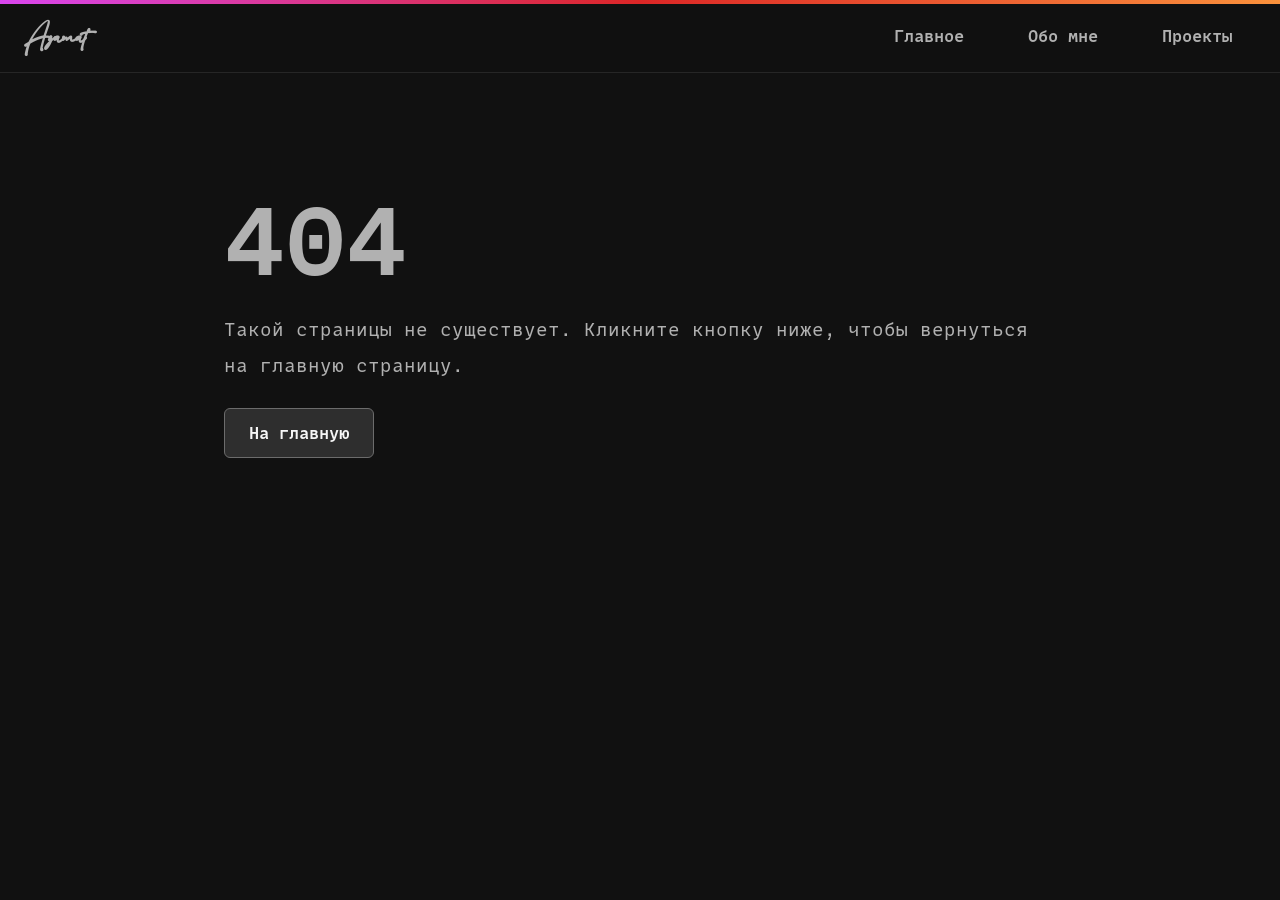
==== index.html @ 60226ac6 "ready" ====
<!DOCTYPE html>
<html lang="en">

<head>
  <meta charset="UTF-8" />
  <meta name="viewport" content="width=device-width, initial-scale=1.0" />
  <title>Азамат - Frontend разработчик</title>
  <base target="_blank">
  <script type="module" crossorigin src="/assets/index.9515c938.js"></script>
  <link rel="stylesheet" href="/assets/index.fd0b0d0b.css">
</head>

<body>
  <div id="app"></div>
  
</body>

</html>
---- assets/index.fd0b0d0b.css ----
@import"https://fonts.googleapis.com/css2?family=Source+Code+Pro:wght@200;300;400;500;600;700&display=swap";nav[data-v-23954d99]{position:fixed;bottom:0px;display:flex;width:100%;align-items:center;justify-content:space-between;border-bottom-width:1px;border-color:#36363699;background-color:#111c;padding:.75rem;--tw-backdrop-blur: blur(4px);-webkit-backdrop-filter:var(--tw-backdrop-blur) var(--tw-backdrop-brightness) var(--tw-backdrop-contrast) var(--tw-backdrop-grayscale) var(--tw-backdrop-hue-rotate) var(--tw-backdrop-invert) var(--tw-backdrop-opacity) var(--tw-backdrop-saturate) var(--tw-backdrop-sepia);backdrop-filter:var(--tw-backdrop-blur) var(--tw-backdrop-brightness) var(--tw-backdrop-contrast) var(--tw-backdrop-grayscale) var(--tw-backdrop-hue-rotate) var(--tw-backdrop-invert) var(--tw-backdrop-opacity) var(--tw-backdrop-saturate) var(--tw-backdrop-sepia)}@media (min-width: 640px){nav[data-v-23954d99]{top:0px;bottom:auto;padding-left:1.5rem;padding-right:1.5rem}}@media (min-width: 1024px){nav[data-v-23954d99]{padding-top:1rem;padding-bottom:1rem}}nav ul li a[data-v-23954d99]{border-radius:.375rem;padding:.25rem .75rem .5rem;font-family:MonoLisaBold,Monaco,Source Code Pro;transition-property:all;transition-timing-function:cubic-bezier(.4,0,.2,1);transition-duration:.15s}nav ul li a[data-v-23954d99]:hover{--tw-bg-opacity: 1;background-color:rgb(36 36 36 / var(--tw-bg-opacity))}@media (min-width: 640px){nav ul li a[data-v-23954d99]{padding:.5rem 1.5rem}}@media (min-width: 1024px){nav ul li a[data-v-23954d99]{font-size:1rem;line-height:1.5rem}}nav ul li a.router-link-active[data-v-23954d99]{border-radius:.375rem;--tw-bg-opacity: 1;background-color:rgb(46 46 46 / var(--tw-bg-opacity));padding-bottom:.5rem;--tw-text-opacity: 1;color:rgb(246 246 246 / var(--tw-text-opacity))}*,:before,:after{box-sizing:border-box;border-width:0;border-style:solid;border-color:currentColor}:before,:after{--tw-content: ""}html{line-height:1.5;-webkit-text-size-adjust:100%;-moz-tab-size:4;-o-tab-size:4;tab-size:4;font-family:ui-sans-serif,system-ui,-apple-system,BlinkMacSystemFont,Segoe UI,Roboto,Helvetica Neue,Arial,Noto Sans,sans-serif,"Apple Color Emoji","Segoe UI Emoji",Segoe UI Symbol,"Noto Color Emoji"}body{margin:0;line-height:inherit}hr{height:0;color:inherit;border-top-width:1px}abbr:where([title]){-webkit-text-decoration:underline dotted;text-decoration:underline dotted}h1,h2,h3,h4,h5,h6{font-size:inherit;font-weight:inherit}a{color:inherit;text-decoration:inherit}b,strong{font-weight:bolder}code,kbd,samp,pre{font-family:ui-monospace,SFMono-Regular,Menlo,Monaco,Consolas,Liberation Mono,Courier New,monospace;font-size:1em}small{font-size:80%}sub,sup{font-size:75%;line-height:0;position:relative;vertical-align:baseline}sub{bottom:-.25em}sup{top:-.5em}table{text-indent:0;border-color:inherit;border-collapse:collapse}button,input,optgroup,select,textarea{font-family:inherit;font-size:100%;font-weight:inherit;line-height:inherit;color:inherit;margin:0;padding:0}button,select{text-transform:none}button,[type=button],[type=reset],[type=submit]{-webkit-appearance:button;background-color:transparent;background-image:none}:-moz-focusring{outline:auto}:-moz-ui-invalid{box-shadow:none}progress{vertical-align:baseline}::-webkit-inner-spin-button,::-webkit-outer-spin-button{height:auto}[type=search]{-webkit-appearance:textfield;outline-offset:-2px}::-webkit-search-decoration{-webkit-appearance:none}::-webkit-file-upload-button{-webkit-appearance:button;font:inherit}summary{display:list-item}blockquote,dl,dd,h1,h2,h3,h4,h5,h6,hr,figure,p,pre{margin:0}fieldset{margin:0;padding:0}legend{padding:0}ol,ul,menu{list-style:none;margin:0;padding:0}textarea{resize:vertical}input::-moz-placeholder,textarea::-moz-placeholder{opacity:1;color:#9ca3af}input::placeholder,textarea::placeholder{opacity:1;color:#9ca3af}button,[role=button]{cursor:pointer}:disabled{cursor:default}img,svg,video,canvas,audio,iframe,embed,object{display:block;vertical-align:middle}img,video{max-width:100%;height:auto}*,:before,:after{--tw-border-spacing-x: 0;--tw-border-spacing-y: 0;--tw-translate-x: 0;--tw-translate-y: 0;--tw-rotate: 0;--tw-skew-x: 0;--tw-skew-y: 0;--tw-scale-x: 1;--tw-scale-y: 1;--tw-pan-x: ;--tw-pan-y: ;--tw-pinch-zoom: ;--tw-scroll-snap-strictness: proximity;--tw-ordinal: ;--tw-slashed-zero: ;--tw-numeric-figure: ;--tw-numeric-spacing: ;--tw-numeric-fraction: ;--tw-ring-inset: ;--tw-ring-offset-width: 0px;--tw-ring-offset-color: #fff;--tw-ring-color: rgb(59 130 246 / .5);--tw-ring-offset-shadow: 0 0 #0000;--tw-ring-shadow: 0 0 #0000;--tw-shadow: 0 0 #0000;--tw-shadow-colored: 0 0 #0000;--tw-blur: ;--tw-brightness: ;--tw-contrast: ;--tw-grayscale: ;--tw-hue-rotate: ;--tw-invert: ;--tw-saturate: ;--tw-sepia: ;--tw-drop-shadow: ;--tw-backdrop-blur: ;--tw-backdrop-brightness: ;--tw-backdrop-contrast: ;--tw-backdrop-grayscale: ;--tw-backdrop-hue-rotate: ;--tw-backdrop-invert: ;--tw-backdrop-opacity: ;--tw-backdrop-saturate: ;--tw-backdrop-sepia: }::-webkit-backdrop{--tw-border-spacing-x: 0;--tw-border-spacing-y: 0;--tw-translate-x: 0;--tw-translate-y: 0;--tw-rotate: 0;--tw-skew-x: 0;--tw-skew-y: 0;--tw-scale-x: 1;--tw-scale-y: 1;--tw-pan-x: ;--tw-pan-y: ;--tw-pinch-zoom: ;--tw-scroll-snap-strictness: proximity;--tw-ordinal: ;--tw-slashed-zero: ;--tw-numeric-figure: ;--tw-numeric-spacing: ;--tw-numeric-fraction: ;--tw-ring-inset: ;--tw-ring-offset-width: 0px;--tw-ring-offset-color: #fff;--tw-ring-color: rgb(59 130 246 / .5);--tw-ring-offset-shadow: 0 0 #0000;--tw-ring-shadow: 0 0 #0000;--tw-shadow: 0 0 #0000;--tw-shadow-colored: 0 0 #0000;--tw-blur: ;--tw-brightness: ;--tw-contrast: ;--tw-grayscale: ;--tw-hue-rotate: ;--tw-invert: ;--tw-saturate: ;--tw-sepia: ;--tw-drop-shadow: ;--tw-backdrop-blur: ;--tw-backdrop-brightness: ;--tw-backdrop-contrast: ;--tw-backdrop-grayscale: ;--tw-backdrop-hue-rotate: ;--tw-backdrop-invert: ;--tw-backdrop-opacity: ;--tw-backdrop-saturate: ;--tw-backdrop-sepia: }::backdrop{--tw-border-spacing-x: 0;--tw-border-spacing-y: 0;--tw-translate-x: 0;--tw-translate-y: 0;--tw-rotate: 0;--tw-skew-x: 0;--tw-skew-y: 0;--tw-scale-x: 1;--tw-scale-y: 1;--tw-pan-x: ;--tw-pan-y: ;--tw-pinch-zoom: ;--tw-scroll-snap-strictness: proximity;--tw-ordinal: ;--tw-slashed-zero: ;--tw-numeric-figure: ;--tw-numeric-spacing: ;--tw-numeric-fraction: ;--tw-ring-inset: ;--tw-ring-offset-width: 0px;--tw-ring-offset-color: #fff;--tw-ring-color: rgb(59 130 246 / .5);--tw-ring-offset-shadow: 0 0 #0000;--tw-ring-shadow: 0 0 #0000;--tw-shadow: 0 0 #0000;--tw-shadow-colored: 0 0 #0000;--tw-blur: ;--tw-brightness: ;--tw-contrast: ;--tw-grayscale: ;--tw-hue-rotate: ;--tw-invert: ;--tw-saturate: ;--tw-sepia: ;--tw-drop-shadow: ;--tw-backdrop-blur: ;--tw-backdrop-brightness: ;--tw-backdrop-contrast: ;--tw-backdrop-grayscale: ;--tw-backdrop-hue-rotate: ;--tw-backdrop-invert: ;--tw-backdrop-opacity: ;--tw-backdrop-saturate: ;--tw-backdrop-sepia: }.fixed{position:fixed}.absolute{position:absolute}.top-0{top:0px}.left-0{left:0px}.bottom-0{bottom:0px}.mx-auto{margin-left:auto;margin-right:auto}.my-20{margin-top:5rem;margin-bottom:5rem}.mt-16{margin-top:4rem}.mb-20{margin-bottom:5rem}.mb-10{margin-bottom:2.5rem}.mb-5{margin-bottom:1.25rem}.mr-10{margin-right:2.5rem}.mb-2{margin-bottom:.5rem}.mr-3{margin-right:.75rem}.inline{display:inline}.flex{display:flex}.grid{display:grid}.h-\[6px\]{height:6px}.h-\[1px\]{height:1px}.h-\[50px\]{height:50px}.h-5{height:1.25rem}.w-12{width:3rem}.w-fit{width:-webkit-fit-content;width:-moz-fit-content;width:fit-content}.w-full{width:100%}.w-\[50px\]{width:50px}.w-5{width:1.25rem}.w-5\/6{width:83.333333%}.max-w-screen-lg{max-width:1024px}.flex-\[1_1_auto\]{flex:1 1 auto}.rotate-180{--tw-rotate: 180deg;transform:translate(var(--tw-translate-x),var(--tw-translate-y)) rotate(var(--tw-rotate)) skew(var(--tw-skew-x)) skewY(var(--tw-skew-y)) scaleX(var(--tw-scale-x)) scaleY(var(--tw-scale-y))}.transform{transform:translate(var(--tw-translate-x),var(--tw-translate-y)) rotate(var(--tw-rotate)) skew(var(--tw-skew-x)) skewY(var(--tw-skew-y)) scaleX(var(--tw-scale-x)) scaleY(var(--tw-scale-y))}.cursor-pointer{cursor:pointer}.select-none{-webkit-user-select:none;-moz-user-select:none;user-select:none}.grid-cols-1{grid-template-columns:repeat(1,minmax(0,1fr))}.flex-col{flex-direction:column}.flex-wrap{flex-wrap:wrap}.flex-nowrap{flex-wrap:nowrap}.items-start{align-items:flex-start}.items-center{align-items:center}.items-baseline{align-items:baseline}.justify-center{justify-content:center}.justify-between{justify-content:space-between}.gap-8{gap:2rem}.gap-1{gap:.25rem}.gap-16{gap:4rem}.gap-6{gap:1.5rem}.gap-5{gap:1.25rem}.gap-2{gap:.5rem}.gap-12{gap:3rem}.gap-4{gap:1rem}.rounded-md{border-radius:.375rem}.rounded-lg{border-radius:.5rem}.border-0{border-width:0px}.border-\[1px\]{border-width:1px}.border-b-\[1px\]{border-bottom-width:1px}.border-b-2{border-bottom-width:2px}.border-link_border{--tw-border-opacity: 1;border-color:rgb(108 108 108 / var(--tw-border-opacity))}.border-border_sm{border-color:#36363699}.bg-btn_back{--tw-bg-opacity: 1;background-color:rgb(46 46 46 / var(--tw-bg-opacity))}.bg-navbar_back{background-color:#111c}.bg-item_back{--tw-bg-opacity: 1;background-color:rgb(22 22 22 / var(--tw-bg-opacity))}.bg-squgily{background-image:url(/assets/divider.6319def5.svg)}.bg-topbar{background-image:linear-gradient(to right,rgb(217,70,239),rgb(220,38,38),rgb(251,146,60))}.bg-repeat{background-repeat:repeat}.object-contain{-o-object-fit:contain;object-fit:contain}.p-2{padding:.5rem}.px-8{padding-left:2rem;padding-right:2rem}.py-4{padding-top:1rem;padding-bottom:1rem}.px-2{padding-left:.5rem;padding-right:.5rem}.py-2{padding-top:.5rem;padding-bottom:.5rem}.px-3{padding-left:.75rem;padding-right:.75rem}.py-1{padding-top:.25rem;padding-bottom:.25rem}.py-3{padding-top:.75rem;padding-bottom:.75rem}.px-4{padding-left:1rem;padding-right:1rem}.py-5{padding-top:1.25rem;padding-bottom:1.25rem}.pb-24{padding-bottom:6rem}.pb-2{padding-bottom:.5rem}.pt-8{padding-top:2rem}.pt-2{padding-top:.5rem}.text-center{text-align:center}.font-theme_bold{font-family:MonoLisaBold,Monaco,Source Code Pro}.font-logo{font-family:Southam Demo}.text-3xl{font-size:1.875rem;line-height:2.25rem}.text-sm{font-size:.875rem;line-height:1.25rem}.text-8xl{font-size:6rem;line-height:1}.text-lg{font-size:1.125rem;line-height:1.75rem}.text-2xl{font-size:1.5rem;line-height:2rem}.text-base{font-size:1rem;line-height:1.5rem}.text-xl{font-size:1.25rem;line-height:1.75rem}.font-normal{font-weight:400}.leading-relaxed{line-height:1.625}.leading-loose{line-height:2}.text-head_text{--tw-text-opacity: 1;color:rgb(234 234 234 / var(--tw-text-opacity))}.text-btn_text{--tw-text-opacity: 1;color:rgb(246 246 246 / var(--tw-text-opacity))}.text-link_text_hover{--tw-text-opacity: 1;color:rgb(99 102 241 / var(--tw-text-opacity))}.text-link{--tw-text-opacity: 1;color:rgb(217 217 217 / var(--tw-text-opacity))}.text-p_text{--tw-text-opacity: 1;color:rgb(177 177 177 / var(--tw-text-opacity))}.opacity-25{opacity:.25}.opacity-100{opacity:1}.outline-none{outline:2px solid transparent;outline-offset:2px}.filter{filter:var(--tw-blur) var(--tw-brightness) var(--tw-contrast) var(--tw-grayscale) var(--tw-hue-rotate) var(--tw-invert) var(--tw-saturate) var(--tw-sepia) var(--tw-drop-shadow)}.backdrop-blur-sm{--tw-backdrop-blur: blur(4px);-webkit-backdrop-filter:var(--tw-backdrop-blur) var(--tw-backdrop-brightness) var(--tw-backdrop-contrast) var(--tw-backdrop-grayscale) var(--tw-backdrop-hue-rotate) var(--tw-backdrop-invert) var(--tw-backdrop-opacity) var(--tw-backdrop-saturate) var(--tw-backdrop-sepia);backdrop-filter:var(--tw-backdrop-blur) var(--tw-backdrop-brightness) var(--tw-backdrop-contrast) var(--tw-backdrop-grayscale) var(--tw-backdrop-hue-rotate) var(--tw-backdrop-invert) var(--tw-backdrop-opacity) var(--tw-backdrop-saturate) var(--tw-backdrop-sepia)}.transition{transition-property:color,background-color,border-color,fill,stroke,opacity,box-shadow,transform,filter,-webkit-text-decoration-color,-webkit-backdrop-filter;transition-property:color,background-color,border-color,text-decoration-color,fill,stroke,opacity,box-shadow,transform,filter,backdrop-filter;transition-property:color,background-color,border-color,text-decoration-color,fill,stroke,opacity,box-shadow,transform,filter,backdrop-filter,-webkit-text-decoration-color,-webkit-backdrop-filter;transition-timing-function:cubic-bezier(.4,0,.2,1);transition-duration:.15s}.transition-all{transition-property:all;transition-timing-function:cubic-bezier(.4,0,.2,1);transition-duration:.15s}.transition-colors{transition-property:color,background-color,border-color,fill,stroke,-webkit-text-decoration-color;transition-property:color,background-color,border-color,text-decoration-color,fill,stroke;transition-property:color,background-color,border-color,text-decoration-color,fill,stroke,-webkit-text-decoration-color;transition-timing-function:cubic-bezier(.4,0,.2,1);transition-duration:.15s}@font-face{font-family:MonoLisa;src:url(/assets/MonoLisa-Regular.69dc4c4a.woff2)}@font-face{font-family:MonoLisaBold;src:url(/assets/MonoLisa-Bold.dfcebe00.woff2)}@font-face{font-family:Southam Demo;src:url(/assets/Southam\ Demo.b3a49b4e.otf)}@font-face{font-family:Monaco;src:url(/assets/Monaco.b974a568.woff)}.fade-enter-active,.fade-leave-active{transition:opacity .2s ease}.fade-enter-active{transition-delay:.2s}.fade-enter-from,.fade-leave-to{opacity:0}body{--tw-bg-opacity: 1;background-color:rgb(17 17 17 / var(--tw-bg-opacity));font-family:MonoLisa,Monaco,Source Code Pro;--tw-text-opacity: 1;color:rgb(177 177 177 / var(--tw-text-opacity))}body *::-moz-selection{--tw-bg-opacity: 1;background-color:rgb(40 41 96 / var(--tw-bg-opacity))}body *::selection{--tw-bg-opacity: 1;background-color:rgb(40 41 96 / var(--tw-bg-opacity))}body::-moz-selection{--tw-bg-opacity: 1;background-color:rgb(40 41 96 / var(--tw-bg-opacity))}body::selection{--tw-bg-opacity: 1;background-color:rgb(40 41 96 / var(--tw-bg-opacity))}.last\:mr-0:last-child{margin-right:0}.last\:mb-0:last-child{margin-bottom:0}.hover\:scale-110:hover{--tw-scale-x: 1.1;--tw-scale-y: 1.1;transform:translate(var(--tw-translate-x),var(--tw-translate-y)) rotate(var(--tw-rotate)) skew(var(--tw-skew-x)) skewY(var(--tw-skew-y)) scaleX(var(--tw-scale-x)) scaleY(var(--tw-scale-y))}.hover\:border-link_border_hover:hover{border-color:#6366f166}.hover\:bg-border_sm:hover{background-color:#36363699}.hover\:bg-action_back:hover{--tw-bg-opacity: 1;background-color:rgb(36 36 36 / var(--tw-bg-opacity))}.hover\:bg-item_hover_back:hover{--tw-bg-opacity: 1;background-color:rgb(29 29 29 / var(--tw-bg-opacity))}.hover\:text-link_text_hover:hover{--tw-text-opacity: 1;color:rgb(99 102 241 / var(--tw-text-opacity))}.hover\:opacity-100:hover{opacity:1}@media (min-width: 640px){.sm\:top-0{top:0px}.sm\:bottom-auto{bottom:auto}.sm\:mt-28{margin-top:7rem}.sm\:w-5\/6{width:83.333333%}.sm\:flex-row{flex-direction:row}.sm\:items-center{align-items:center}.sm\:gap-6{gap:1.5rem}.sm\:gap-4{gap:1rem}.sm\:px-16{padding-left:4rem;padding-right:4rem}.sm\:px-6{padding-left:1.5rem;padding-right:1.5rem}.sm\:py-2{padding-top:.5rem;padding-bottom:.5rem}.sm\:text-right{text-align:right}.sm\:text-base{font-size:1rem;line-height:1.5rem}.sm\:text-3xl{font-size:1.875rem;line-height:2.25rem}}@media (min-width: 768px){.md\:mx-2{margin-left:.5rem;margin-right:.5rem}.md\:w-16{width:4rem}.md\:w-1\/3{width:33.333333%}.md\:px-4{padding-left:1rem;padding-right:1rem}.md\:py-2{padding-top:.5rem;padding-bottom:.5rem}.md\:px-6{padding-left:1.5rem;padding-right:1.5rem}.md\:pt-4{padding-top:1rem}.md\:text-base{font-size:1rem;line-height:1.5rem}.md\:text-4xl{font-size:2.25rem;line-height:2.5rem}.md\:leading-normal{line-height:1.5}}@media (min-width: 978px){.slg\:w-full{width:100%}.slg\:grid-cols-2{grid-template-columns:repeat(2,minmax(0,1fr))}.slg\:gap-24{gap:6rem}.slg\:gap-12{gap:3rem}.slg\:gap-5{gap:1.25rem}.slg\:px-24{padding-left:6rem;padding-right:6rem}.slg\:px-6{padding-left:1.5rem;padding-right:1.5rem}.slg\:py-3{padding-top:.75rem;padding-bottom:.75rem}.slg\:text-lg{font-size:1.125rem;line-height:1.75rem}.slg\:text-base{font-size:1rem;line-height:1.5rem}.slg\:text-5xl{font-size:3rem;line-height:1}.slg\:text-xl{font-size:1.25rem;line-height:1.75rem}.slg\:font-semibold{font-weight:600}.slg\:leading-relaxed{line-height:1.625}}@media (min-width: 1024px){.lg\:mt-48{margin-top:12rem}.lg\:h-1{height:.25rem}.lg\:gap-4{gap:1rem}.lg\:text-4xl{font-size:2.25rem;line-height:2.5rem}.lg\:text-lg{font-size:1.125rem;line-height:1.75rem}.lg\:opacity-60{opacity:.6}}p[data-v-25ebedf4]{font-size:.875rem;line-height:1.25rem;line-height:1.625}@media (min-width: 768px){p[data-v-25ebedf4]{font-size:1rem;line-height:1.5rem}}@media (min-width: 978px){p[data-v-25ebedf4]{font-size:1.125rem;line-height:1.75rem}}@media (min-width: 1024px){p[data-v-25ebedf4]{line-height:2}}svg[data-v-25ebedf4]{margin-right:.75rem;width:3rem;cursor:pointer;opacity:1;transition-property:all;transition-timing-function:cubic-bezier(.4,0,.2,1);transition-duration:.15s}svg[data-v-25ebedf4]:last-child{margin-right:0}svg[data-v-25ebedf4]:hover{--tw-scale-x: 1.1;--tw-scale-y: 1.1;transform:translate(var(--tw-translate-x),var(--tw-translate-y)) rotate(var(--tw-rotate)) skew(var(--tw-skew-x)) skewY(var(--tw-skew-y)) scaleX(var(--tw-scale-x)) scaleY(var(--tw-scale-y));opacity:1}@media (min-width: 768px){svg[data-v-25ebedf4]{width:4rem}}@media (min-width: 1024px){svg[data-v-25ebedf4]{opacity:.6}}p[data-v-671e8548]{font-size:.875rem;line-height:1.25rem;line-height:1.625}@media (min-width: 768px){p[data-v-671e8548]{font-size:1rem;line-height:1.5rem}}@media (min-width: 978px){p[data-v-671e8548]{font-size:1.125rem;line-height:1.75rem}}@media (min-width: 1024px){p[data-v-671e8548]{line-height:2}}h1[data-v-af876296]{font-family:MonoLisaBold,Monaco,Source Code Pro;font-size:1.25rem;line-height:1.75rem;--tw-text-opacity: 1;color:rgb(234 234 234 / var(--tw-text-opacity))}@media (min-width: 640px){h1[data-v-af876296]{font-size:1.875rem;line-height:2.25rem}}@media (min-width: 768px){h1[data-v-af876296]{font-size:2.25rem;line-height:2.5rem;line-height:1.5}}@media (min-width: 978px){h1[data-v-af876296]{font-size:3rem;line-height:1.625}}p[data-v-af876296]{font-size:.875rem;line-height:1.25rem;line-height:1.625}@media (min-width: 768px){p[data-v-af876296]{font-size:1rem;line-height:1.5rem}}@media (min-width: 978px){p[data-v-af876296]{font-size:1.125rem;line-height:1.75rem}}@media (min-width: 1024px){p[data-v-af876296]{line-height:2}}button[role=tab][data-v-7e240e9a]{border-radius:.375rem;padding:.25rem .75rem .5rem;font-family:MonoLisaBold,Monaco,Source Code Pro;transition-property:all;transition-timing-function:cubic-bezier(.4,0,.2,1);transition-duration:.15s}button[role=tab][data-v-7e240e9a]:hover{--tw-bg-opacity: 1;background-color:rgb(36 36 36 / var(--tw-bg-opacity))}@media (min-width: 640px){button[role=tab][data-v-7e240e9a]{padding:.5rem 1.5rem}}@media (min-width: 768px){button[role=tab][data-v-7e240e9a]{margin-left:.5rem;margin-right:.5rem;width:33.333333%}}@media (min-width: 1024px){button[role=tab][data-v-7e240e9a]{font-size:1rem;line-height:1.5rem}}
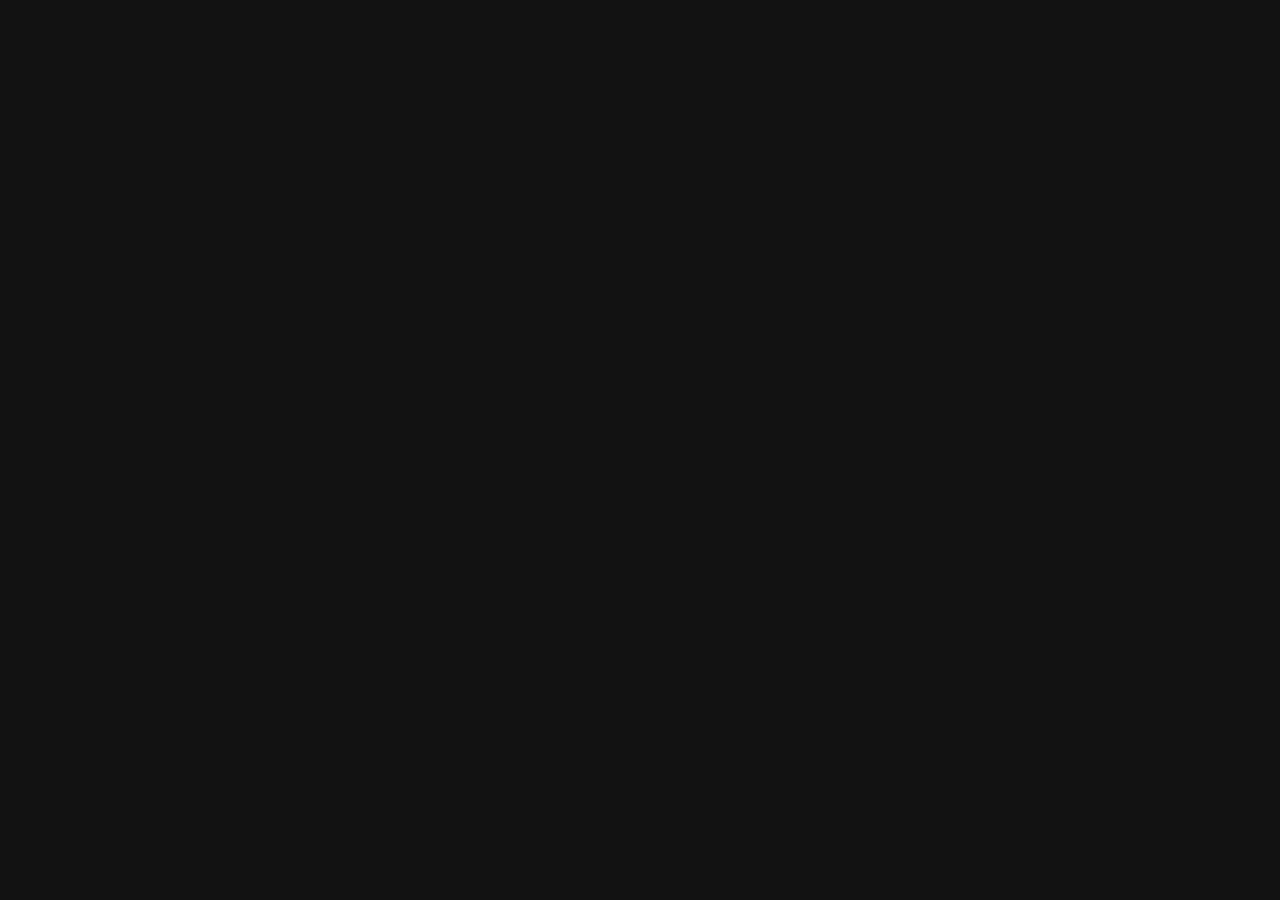
==== commit 47fb2a97: "пришлось залезть все-таки в код" ====
--- a/index.html
+++ b/index.html
@@ -1,18 +1,14 @@
 <!DOCTYPE html>
 <html lang="en">
-
-<head>
-  <meta charset="UTF-8" />
-  <meta name="viewport" content="width=device-width, initial-scale=1.0" />
-  <title>Азамат - Frontend разработчик</title>
-  <base target="_blank">
-  <script type="module" crossorigin src="/assets/index.9515c938.js"></script>
-  <link rel="stylesheet" href="/assets/index.fd0b0d0b.css">
-</head>
-
-<body>
-  <div id="app"></div>
-  
-</body>
-
-</html>+  <head>
+    <meta charset="UTF-8" />
+    <meta name="viewport" content="width=device-width, initial-scale=1.0" />
+    <title>Расулов Азамат | Frontend-разработчик</title>
+    <script type="module" crossorigin src="/assets/index-8bc26fd9.js"></script>
+    <link rel="stylesheet" href="/assets/index-2ec445ae.css">
+  </head>
+  <body>
+    <div id="root"></div>
+    
+  </body>
+</html>
--- a/assets/index-2ec445ae.css
+++ b/assets/index-2ec445ae.css
@@ -0,0 +1 @@
+@import"https://fonts.googleapis.com/css2?family=Source+Code+Pro:ital,wght@0,200..900;1,200..900&display=swap";.popup-content{margin:auto;background:#fff;width:50%;padding:5px;border:1px solid #d7d7d7}[role=tooltip].popup-content{width:200px;box-shadow:0 0 3px #00000029;border-radius:5px}.popup-overlay{background:rgba(0,0,0,.5)}[data-popup=tooltip].popup-overlay{background:transparent}.popup-arrow{filter:drop-shadow(0 -3px 3px rgba(0,0,0,.16));color:#fff;stroke-width:2px;stroke:#d7d7d7;stroke-dasharray:30px;stroke-dashoffset:-54px;left:0;right:0;top:0;bottom:0}.vertical-timeline *{-webkit-box-sizing:border-box;box-sizing:border-box}.vertical-timeline{width:95%;max-width:1170px;margin:0 auto;position:relative;padding:2em 0}.vertical-timeline:after{content:"";display:table;clear:both}.vertical-timeline:before{content:"";position:absolute;top:0;left:18px;height:100%;width:4px;background:var(--line-color)}.vertical-timeline.vertical-timeline--one-column-right:before{right:18px;left:unset}@media only screen and (min-width:1170px){.vertical-timeline.vertical-timeline--two-columns{width:90%}.vertical-timeline.vertical-timeline--two-columns:before{left:50%;margin-left:-2px}}.vertical-timeline-element{position:relative;margin:2em 0}.vertical-timeline-element>div{min-height:1px}.vertical-timeline-element:after{content:"";display:table;clear:both}.vertical-timeline-element:first-child{margin-top:0}.vertical-timeline-element:last-child{margin-bottom:0}@media only screen and (min-width:1170px){.vertical-timeline-element{margin:4em 0}.vertical-timeline-element:first-child{margin-top:0}.vertical-timeline-element:last-child{margin-bottom:0}}.vertical-timeline-element-icon{position:absolute;top:0;left:0;width:40px;height:40px;border-radius:50%;-webkit-box-shadow:0 0 0 4px #fff,inset 0 2px 0 rgba(0,0,0,.08),0 3px 0 4px rgba(0,0,0,.05);box-shadow:0 0 0 4px #fff,inset 0 2px #00000014,0 3px 0 4px #0000000d}.vertical-timeline--one-column-right .vertical-timeline-element-icon{right:0;left:unset}.vertical-timeline-element-icon svg{display:block;width:24px;height:24px;position:relative;left:50%;top:50%;margin-left:-12px;margin-top:-12px}@media only screen and (min-width:1170px){.vertical-timeline--two-columns .vertical-timeline-element-icon{width:60px;height:60px;left:50%;margin-left:-30px}}.vertical-timeline-element-icon{-webkit-transform:translateZ(0);-webkit-backface-visibility:hidden}.vertical-timeline--animate .vertical-timeline-element-icon.is-hidden{visibility:hidden}.vertical-timeline--animate .vertical-timeline-element-icon.bounce-in{visibility:visible;-webkit-animation:cd-bounce-1 .6s;animation:cd-bounce-1 .6s}@-webkit-keyframes cd-bounce-1{0%{opacity:0;-webkit-transform:scale(.5)}60%{opacity:1;-webkit-transform:scale(1.2)}to{-webkit-transform:scale(1)}}@keyframes cd-bounce-1{0%{opacity:0;-webkit-transform:scale(.5);transform:scale(.5)}60%{opacity:1;-webkit-transform:scale(1.2);transform:scale(1.2)}to{-webkit-transform:scale(1);transform:scale(1)}}.vertical-timeline-element-content{position:relative;margin-left:60px;background:#fff;border-radius:.25em;padding:1em;-webkit-box-shadow:0 3px 0 #ddd;box-shadow:0 3px #ddd}.vertical-timeline--one-column-right .vertical-timeline-element-content{margin-right:60px;margin-left:unset}.vertical-timeline-element--no-children .vertical-timeline-element-content{background:0 0;-webkit-box-shadow:none;box-shadow:none}.vertical-timeline-element-content:after{content:"";display:table;clear:both}.vertical-timeline-element-content h2{color:#303e49}.vertical-timeline-element-content .vertical-timeline-element-date,.vertical-timeline-element-content p{font-size:13px;font-size:.8125rem;font-weight:500}.vertical-timeline-element-content .vertical-timeline-element-date{display:inline-block}.vertical-timeline-element-content p{margin:1em 0 0;line-height:1.6}.vertical-timeline-element-title,.vertical-timeline-element-subtitle{margin:0}.vertical-timeline-element-content .vertical-timeline-element-date{float:left;padding:.8em 0;opacity:.7}.vertical-timeline-element-content-arrow{content:"";position:absolute;top:16px;right:100%;height:0;width:0;border:7px solid transparent;border-right:7px solid #fff}.vertical-timeline--one-column-right .vertical-timeline-element-content-arrow{content:"";position:absolute;top:16px;right:unset;left:100%;height:0;width:0;border:7px solid transparent;border-left:7px solid #fff}.vertical-timeline--one-column-right .vertical-timeline-element-content:before{left:100%;border-left:7px solid #fff;border-right:unset}.vertical-timeline-element--no-children .vertical-timeline-element-content:before{display:none}.vertical-timeline-element--no-children .vertical-timeline-element-content-arrow{display:none}@media only screen and (min-width:768px){.vertical-timeline-element-content h2{font-size:20px;font-size:1.25rem}.vertical-timeline-element-content p{font-size:16px;font-size:1rem}.vertical-timeline-element-content .vertical-timeline-element-date{font-size:14px;font-size:.875rem}}@media only screen and (min-width:1170px){.vertical-timeline--two-columns .vertical-timeline-element-content{margin-left:0;padding:1.5em;width:44%}.vertical-timeline--two-columns .vertical-timeline-element-content-arrow{top:24px;left:100%;-webkit-transform:rotate(180deg);transform:rotate(180deg)}.vertical-timeline--two-columns .vertical-timeline-element-content .vertical-timeline-element-date{position:absolute;width:100%;left:124%;top:6px;font-size:16px;font-size:1rem}.vertical-timeline--two-columns .vertical-timeline-element.vertical-timeline-element--right .vertical-timeline-element-content,.vertical-timeline--two-columns .vertical-timeline-element:nth-child(even):not(.vertical-timeline-element--left) .vertical-timeline-element-content{float:right}.vertical-timeline--two-columns .vertical-timeline-element.vertical-timeline-element--right .vertical-timeline-element-content-arrow,.vertical-timeline--two-columns .vertical-timeline-element:nth-child(even):not(.vertical-timeline-element--left) .vertical-timeline-element-content-arrow{top:24px;left:auto;right:100%;-webkit-transform:rotate(0);transform:rotate(0)}.vertical-timeline--one-column-right .vertical-timeline-element.vertical-timeline-element--right .vertical-timeline-element-content-arrow,.vertical-timeline--one-column-right .vertical-timeline-element:nth-child(even):not(.vertical-timeline-element--left) .vertical-timeline-element-content-arrow{top:24px;left:100%;right:auto;-webkit-transform:rotate(0);transform:rotate(0)}.vertical-timeline--two-columns .vertical-timeline-element.vertical-timeline-element--right .vertical-timeline-element-content .vertical-timeline-element-date,.vertical-timeline--two-columns .vertical-timeline-element:nth-child(even):not(.vertical-timeline-element--left) .vertical-timeline-element-content .vertical-timeline-element-date{left:auto;right:124%;text-align:right}}.vertical-timeline--animate .vertical-timeline-element-content.is-hidden{visibility:hidden}.vertical-timeline--animate .vertical-timeline-element-content.bounce-in{visibility:visible;-webkit-animation:cd-bounce-2 .6s;animation:cd-bounce-2 .6s}@media only screen and (min-width:1170px){.vertical-timeline--two-columns.vertical-timeline--animate .vertical-timeline-element.vertical-timeline-element--right .vertical-timeline-element-content.bounce-in,.vertical-timeline--two-columns.vertical-timeline--animate .vertical-timeline-element:nth-child(even):not(.vertical-timeline-element--left) .vertical-timeline-element-content.bounce-in{-webkit-animation:cd-bounce-2-inverse .6s;animation:cd-bounce-2-inverse .6s}}@media only screen and (max-width:1169px){.vertical-timeline--animate .vertical-timeline-element-content.bounce-in{visibility:visible;-webkit-animation:cd-bounce-2-inverse .6s;animation:cd-bounce-2-inverse .6s}}@-webkit-keyframes cd-bounce-2{0%{opacity:0;-webkit-transform:translateX(-100px)}60%{opacity:1;-webkit-transform:translateX(20px)}to{-webkit-transform:translateX(0)}}@keyframes cd-bounce-2{0%{opacity:0;-webkit-transform:translateX(-100px);transform:translate(-100px)}60%{opacity:1;-webkit-transform:translateX(20px);transform:translate(20px)}to{-webkit-transform:translateX(0);transform:translate(0)}}@-webkit-keyframes cd-bounce-2-inverse{0%{opacity:0;-webkit-transform:translateX(100px)}60%{opacity:1;-webkit-transform:translateX(-20px)}to{-webkit-transform:translateX(0)}}@keyframes cd-bounce-2-inverse{0%{opacity:0;-webkit-transform:translateX(100px);transform:translate(100px)}60%{opacity:1;-webkit-transform:translateX(-20px);transform:translate(-20px)}to{-webkit-transform:translateX(0);transform:translate(0)}}.c-cursor{position:fixed;top:0;left:0;z-index:999;pointer-events:none;will-change:transform,height,width,color;border-radius:100%;contain:layout style size;transform:translate(-50%,-50%)}.c-cursor__inner{position:absolute;top:0;left:0;right:0;bottom:0;display:flex;align-items:center;justify-content:center;transform:scale(0);opacity:0;font-size:16px;line-height:20px;text-align:center;letter-spacing:-.01em;mix-blend-mode:inherit;will-change:transform,height,width,opacity,color;border-radius:100%;contain:layout style size;background-position:center!important;background-repeat:no-repeat!important;background-size:cover!important}.c-cursor__img{width:100%;height:100%;border-radius:100%;filter:invert(1)}[data-cursor-size],[data-cursor-background-image],[data-cursor-color],[data-cursor-exclusion],[data-cursor-text],[data-cursor-stick],[data-cursor-magnetic]{position:relative}[data-cursor-size]:before,[data-cursor-background-image]:before,[data-cursor-color]:before,[data-cursor-exclusion]:before,[data-cursor-text]:before,[data-cursor-stick]:before,[data-cursor-magnetic]:before{content:"";position:absolute;top:0;left:0;right:0;bottom:0;background-color:transparent}[data-cursor-size] a,[data-cursor-size] button,[data-cursor-size] input,[data-cursor-size] textarea,[data-cursor-background-image] a,[data-cursor-background-image] button,[data-cursor-background-image] input,[data-cursor-background-image] textarea,[data-cursor-color] a,[data-cursor-color] button,[data-cursor-color] input,[data-cursor-color] textarea,[data-cursor-exclusion] a,[data-cursor-exclusion] button,[data-cursor-exclusion] input,[data-cursor-exclusion] textarea,[data-cursor-text] a,[data-cursor-text] button,[data-cursor-text] input,[data-cursor-text] textarea,[data-cursor-stick] a,[data-cursor-stick] button,[data-cursor-stick] input,[data-cursor-stick] textarea,[data-cursor-magnetic] a,[data-cursor-magnetic] button,[data-cursor-magnetic] input,[data-cursor-magnetic] textarea{pointer-events:painted;transform:translate(0)!important}*,:before,:after{box-sizing:border-box;border-width:0;border-style:solid;border-color:#e5e7eb}:before,:after{--tw-content: ""}html{line-height:1.5;-webkit-text-size-adjust:100%;-moz-tab-size:4;-o-tab-size:4;tab-size:4;font-family:ui-sans-serif,system-ui,-apple-system,BlinkMacSystemFont,Segoe UI,Roboto,Helvetica Neue,Arial,Noto Sans,sans-serif,"Apple Color Emoji","Segoe UI Emoji",Segoe UI Symbol,"Noto Color Emoji";font-feature-settings:normal}body{margin:0;line-height:inherit}hr{height:0;color:inherit;border-top-width:1px}abbr:where([title]){-webkit-text-decoration:underline dotted;text-decoration:underline dotted}h1,h2,h3,h4,h5,h6{font-size:inherit;font-weight:inherit}a{color:inherit;text-decoration:inherit}b,strong{font-weight:bolder}code,kbd,samp,pre{font-family:ui-monospace,SFMono-Regular,Menlo,Monaco,Consolas,Liberation Mono,Courier New,monospace;font-size:1em}small{font-size:80%}sub,sup{font-size:75%;line-height:0;position:relative;vertical-align:baseline}sub{bottom:-.25em}sup{top:-.5em}table{text-indent:0;border-color:inherit;border-collapse:collapse}button,input,optgroup,select,textarea{font-family:inherit;font-size:100%;font-weight:inherit;line-height:inherit;color:inherit;margin:0;padding:0}button,select{text-transform:none}button,[type=button],[type=reset],[type=submit]{-webkit-appearance:button;background-color:transparent;background-image:none}:-moz-focusring{outline:auto}:-moz-ui-invalid{box-shadow:none}progress{vertical-align:baseline}::-webkit-inner-spin-button,::-webkit-outer-spin-button{height:auto}[type=search]{-webkit-appearance:textfield;outline-offset:-2px}::-webkit-search-decoration{-webkit-appearance:none}::-webkit-file-upload-button{-webkit-appearance:button;font:inherit}summary{display:list-item}blockquote,dl,dd,h1,h2,h3,h4,h5,h6,hr,figure,p,pre{margin:0}fieldset{margin:0;padding:0}legend{padding:0}ol,ul,menu{list-style:none;margin:0;padding:0}textarea{resize:vertical}input::-moz-placeholder,textarea::-moz-placeholder{opacity:1;color:#9ca3af}input::placeholder,textarea::placeholder{opacity:1;color:#9ca3af}button,[role=button]{cursor:pointer}:disabled{cursor:default}img,svg,video,canvas,audio,iframe,embed,object{display:block;vertical-align:middle}img,video{max-width:100%;height:auto}[hidden]{display:none}*,:before,:after{--tw-border-spacing-x: 0;--tw-border-spacing-y: 0;--tw-translate-x: 0;--tw-translate-y: 0;--tw-rotate: 0;--tw-skew-x: 0;--tw-skew-y: 0;--tw-scale-x: 1;--tw-scale-y: 1;--tw-pan-x: ;--tw-pan-y: ;--tw-pinch-zoom: ;--tw-scroll-snap-strictness: proximity;--tw-ordinal: ;--tw-slashed-zero: ;--tw-numeric-figure: ;--tw-numeric-spacing: ;--tw-numeric-fraction: ;--tw-ring-inset: ;--tw-ring-offset-width: 0px;--tw-ring-offset-color: #fff;--tw-ring-color: rgb(59 130 246 / .5);--tw-ring-offset-shadow: 0 0 #0000;--tw-ring-shadow: 0 0 #0000;--tw-shadow: 0 0 #0000;--tw-shadow-colored: 0 0 #0000;--tw-blur: ;--tw-brightness: ;--tw-contrast: ;--tw-grayscale: ;--tw-hue-rotate: ;--tw-invert: ;--tw-saturate: ;--tw-sepia: ;--tw-drop-shadow: ;--tw-backdrop-blur: ;--tw-backdrop-brightness: ;--tw-backdrop-contrast: ;--tw-backdrop-grayscale: ;--tw-backdrop-hue-rotate: ;--tw-backdrop-invert: ;--tw-backdrop-opacity: ;--tw-backdrop-saturate: ;--tw-backdrop-sepia: }::backdrop{--tw-border-spacing-x: 0;--tw-border-spacing-y: 0;--tw-translate-x: 0;--tw-translate-y: 0;--tw-rotate: 0;--tw-skew-x: 0;--tw-skew-y: 0;--tw-scale-x: 1;--tw-scale-y: 1;--tw-pan-x: ;--tw-pan-y: ;--tw-pinch-zoom: ;--tw-scroll-snap-strictness: proximity;--tw-ordinal: ;--tw-slashed-zero: ;--tw-numeric-figure: ;--tw-numeric-spacing: ;--tw-numeric-fraction: ;--tw-ring-inset: ;--tw-ring-offset-width: 0px;--tw-ring-offset-color: #fff;--tw-ring-color: rgb(59 130 246 / .5);--tw-ring-offset-shadow: 0 0 #0000;--tw-ring-shadow: 0 0 #0000;--tw-shadow: 0 0 #0000;--tw-shadow-colored: 0 0 #0000;--tw-blur: ;--tw-brightness: ;--tw-contrast: ;--tw-grayscale: ;--tw-hue-rotate: ;--tw-invert: ;--tw-saturate: ;--tw-sepia: ;--tw-drop-shadow: ;--tw-backdrop-blur: ;--tw-backdrop-brightness: ;--tw-backdrop-contrast: ;--tw-backdrop-grayscale: ;--tw-backdrop-hue-rotate: ;--tw-backdrop-invert: ;--tw-backdrop-opacity: ;--tw-backdrop-saturate: ;--tw-backdrop-sepia: }.fixed{position:fixed}.absolute{position:absolute}.relative{position:relative}.inset-0{top:0px;right:0px;bottom:0px;left:0px}.left-0{left:0px}.top-0{top:0px}.top-\[120px\]{top:120px}.z-0{z-index:0}.z-20{z-index:20}.z-\[-1\]{z-index:-1}.m-3{margin:.75rem}.mx-auto{margin-left:auto;margin-right:auto}.-mt-20{margin-top:-5rem}.mb-1{margin-bottom:.25rem}.mb-10{margin-bottom:2.5rem}.mb-2{margin-bottom:.5rem}.mb-4{margin-bottom:1rem}.ml-5{margin-left:1.25rem}.mt-1{margin-top:.25rem}.mt-12{margin-top:3rem}.mt-2{margin-top:.5rem}.mt-20{margin-top:5rem}.mt-3{margin-top:.75rem}.mt-4{margin-top:1rem}.mt-5{margin-top:1.25rem}.mt-7{margin-top:1.75rem}.mt-auto{margin-top:auto}.inline-block{display:inline-block}.flex{display:flex}.hidden{display:none}.h-1\/2{height:50%}.h-10{height:2.5rem}.h-28{height:7rem}.h-\[1px\]{height:1px}.h-\[220px\]{height:220px}.h-\[450px\]{height:450px}.h-\[50px\]{height:50px}.h-\[60\%\]{height:60%}.h-auto{height:auto}.h-full{height:100%}.h-min{height:-moz-min-content;height:min-content}.h-screen{height:100vh}.min-h-\[300px\]{min-height:300px}.w-1\/2{width:50%}.w-10{width:2.5rem}.w-28{width:7rem}.w-\[50px\]{width:50px}.w-\[60\%\]{width:60%}.w-fit{width:-moz-fit-content;width:fit-content}.w-full{width:100%}.max-w-3xl{max-width:48rem}.max-w-7xl{max-width:80rem}.flex-1{flex:1 1 0%}.basis-1\/2{flex-basis:50%}.cursor-pointer{cursor:pointer}.list-disc{list-style-type:disc}.list-none{list-style-type:none}.flex-row{flex-direction:row}.flex-col{flex-direction:column}.flex-wrap{flex-wrap:wrap}.items-start{align-items:flex-start}.items-center{align-items:center}.justify-end{justify-content:flex-end}.justify-center{justify-content:center}.justify-between{justify-content:space-between}.gap-1{gap:.25rem}.gap-2{gap:.5rem}.gap-5{gap:1.25rem}.gap-7{gap:1.75rem}.space-y-2>:not([hidden])~:not([hidden]){--tw-space-y-reverse: 0;margin-top:calc(.5rem * calc(1 - var(--tw-space-y-reverse)));margin-bottom:calc(.5rem * var(--tw-space-y-reverse))}.overflow-hidden{overflow:hidden}.rounded-2xl{border-radius:1rem}.rounded-3xl{border-radius:1.5rem}.rounded-\[20px\]{border-radius:20px}.rounded-full{border-radius:9999px}.rounded-md{border-radius:.375rem}.border{border-width:1px}.border-b{border-bottom-width:1px}.border-\[\#333\]{--tw-border-opacity: 1;border-color:rgb(51 51 51 / var(--tw-border-opacity))}.border-\[\#fff\]\/30{border-color:#ffffff4d}.bg-\[\#111\]{--tw-bg-opacity: 1;background-color:rgb(17 17 17 / var(--tw-bg-opacity))}.bg-\[\#111\]\/50{background-color:#11111180}.bg-\[\#333\]{--tw-bg-opacity: 1;background-color:rgb(51 51 51 / var(--tw-bg-opacity))}.bg-black{--tw-bg-opacity: 1;background-color:rgb(0 0 0 / var(--tw-bg-opacity))}.bg-black-100{--tw-bg-opacity: 1;background-color:rgb(16 13 37 / var(--tw-bg-opacity))}.bg-black-200{--tw-bg-opacity: 1;background-color:rgb(9 3 37 / var(--tw-bg-opacity))}.bg-tertiary{--tw-bg-opacity: 1;background-color:rgb(21 16 48 / var(--tw-bg-opacity))}.bg-transparent{background-color:transparent}.fill-current{fill:currentColor}.object-contain{-o-object-fit:contain;object-fit:contain}.object-cover{-o-object-fit:cover;object-fit:cover}.p-10{padding:2.5rem}.p-2{padding:.5rem}.p-5{padding:1.25rem}.p-8{padding:2rem}.px-2{padding-left:.5rem;padding-right:.5rem}.px-3{padding-left:.75rem;padding-right:.75rem}.px-4{padding-left:1rem;padding-right:1rem}.px-6{padding-left:1.5rem;padding-right:1.5rem}.py-10{padding-top:2.5rem;padding-bottom:2.5rem}.py-2{padding-top:.5rem;padding-bottom:.5rem}.py-3{padding-top:.75rem;padding-bottom:.75rem}.py-6{padding-top:1.5rem;padding-bottom:1.5rem}.pb-14{padding-bottom:3.5rem}.pb-2{padding-bottom:.5rem}.pl-1{padding-left:.25rem}.pt-2{padding-top:.5rem}.text-center{text-align:center}.font-mono{font-family:ui-monospace,SFMono-Regular,Menlo,Monaco,Consolas,Liberation Mono,Courier New,monospace}.text-2xl{font-size:1.5rem;line-height:2rem}.text-4xl{font-size:2.25rem;line-height:2.5rem}.text-\[12px\]{font-size:12px}.text-\[14px\]{font-size:14px}.text-\[16px\]{font-size:16px}.text-\[17px\]{font-size:17px}.text-\[18px\]{font-size:18px}.text-\[20px\]{font-size:20px}.text-\[24px\]{font-size:24px}.text-\[30px\]{font-size:30px}.text-\[48px\]{font-size:48px}.text-lg{font-size:1.125rem;line-height:1.75rem}.text-sm{font-size:.875rem;line-height:1.25rem}.text-xl{font-size:1.25rem;line-height:1.75rem}.font-black{font-weight:900}.font-bold{font-weight:700}.font-medium{font-weight:500}.font-semibold{font-weight:600}.uppercase{text-transform:uppercase}.italic{font-style:italic}.leading-\[30px\]{line-height:30px}.tracking-wider{letter-spacing:.05em}.text-\[\#915EFF\]{--tw-text-opacity: 1;color:rgb(145 94 255 / var(--tw-text-opacity))}.text-inherit{color:inherit}.text-secondary{--tw-text-opacity: 1;color:rgb(130 130 130 / var(--tw-text-opacity))}.text-white{--tw-text-opacity: 1;color:rgb(255 255 255 / var(--tw-text-opacity))}.text-white-100{--tw-text-opacity: 1;color:rgb(243 243 243 / var(--tw-text-opacity))}.text-white\/70{color:#ffffffb3}.text-white\/80{color:#fffc}.underline{text-decoration-line:underline}.transition{transition-property:color,background-color,border-color,text-decoration-color,fill,stroke,opacity,box-shadow,transform,filter,-webkit-backdrop-filter;transition-property:color,background-color,border-color,text-decoration-color,fill,stroke,opacity,box-shadow,transform,filter,backdrop-filter;transition-property:color,background-color,border-color,text-decoration-color,fill,stroke,opacity,box-shadow,transform,filter,backdrop-filter,-webkit-backdrop-filter;transition-timing-function:cubic-bezier(.4,0,.2,1);transition-duration:.15s}.transition-all{transition-property:all;transition-timing-function:cubic-bezier(.4,0,.2,1);transition-duration:.15s}@font-face{font-family:Southam Demo;src:url(/assets/southam-demo.regular-b3a49b4e.otf)}*,*:before,*:after{margin:0;padding:0;box-sizing:border-box;font-family:Source Code Pro,monospace;scroll-behavior:smooth;color-scheme:dark;cursor:none!important;--tw-text-opacity: 1;color:rgb(130 130 130 / var(--tw-text-opacity))}*::-moz-selection{color:#fff;background-color:#915eff33;text-shadow:1px 1px rgba(217,70,239,1)}*::selection{color:#fff;background-color:#915eff33;text-shadow:1px 1px rgba(217,70,239,1)}span{font-family:sans-serif}.primary-btn{display:inline-block;font-size:16px;line-height:30px;padding:5px 30px;border-radius:8px;transition:all .2s;border:1px solid transparent;--tw-text-opacity: 1;color:rgb(130 130 130 / var(--tw-text-opacity))}.primary-btn:hover{--tw-border-opacity: 1;border-color:rgb(51 51 51 / var(--tw-border-opacity));background-color:rgb(51 51 51 / var(--tw-bg-opacity));--tw-bg-opacity: .5}@media (max-width: 686px){.primary-btn{font-size:14px;line-height:25px;padding:3px 20px}}@media (max-width: 400px){.primary-btn{font-size:12px;line-height:20px;padding:3px 10px}}.primary-btn.active{color:#fff;background:#333}.work-card:hover{box-shadow:0 0 21px #2a2a2a}.parallax-effect{transform-style:preserve-3d}.parallax-effect .inner-element{transform:translateZ(60px)}.computers{opacity:0;transition:opacity 1s ease-in-out}.computers-show{opacity:1}.popup-content{margin:auto;background:#111;color:#fff;border:1px solid #333;border-radius:.375rem;padding:.625rem 1.25rem;font-size:.875rem;line-height:1.25rem}.hash-span{margin-top:-100px;padding-bottom:100px;display:block}.black-gradient{background:#000000;background:linear-gradient(to right,#434343,#000000)}.violet-gradient{background:#804dee;background:linear-gradient(-90deg,#804dee 0%,rgba(60,51,80,0) 100%);background:-webkit-linear-gradient(-90deg,#804dee 0%,rgba(60,51,80,0) 100%)}.green-pink-gradient{background:"#00cea8";background:linear-gradient(90.13deg,#00cea8 1.9%,#bf61ff 97.5%);background:-webkit-linear-gradient(-90.13deg,#00cea8 1.9%,#bf61ff 97.5%)}.orange-text-gradient{background:#f12711;background:linear-gradient(to top,#f12711,#f5af19);-webkit-background-clip:text;-webkit-text-fill-color:transparent}.green-text-gradient{background:#11998e;background:linear-gradient(to top,#11998e,#38ef7d);-webkit-background-clip:text;-webkit-text-fill-color:transparent}.blue-text-gradient{background:#56ccf2;background:linear-gradient(to top,#2f80ed,#56ccf2);-webkit-background-clip:text;-webkit-text-fill-color:transparent}.pink-text-gradient{background:#ec008c;background:linear-gradient(to top,#ec008c,#fc6767);-webkit-background-clip:text;-webkit-text-fill-color:transparent}.font-logo{color:#fff;font-family:Southam Demo,monospace}.canvas-loader{font-size:10px;width:1em;height:1em;border-radius:50%;position:relative;text-indent:-9999em;animation:mulShdSpin 1.1s infinite ease;transform:translateZ(0)}@keyframes mulShdSpin{0%,to{box-shadow:0 -2.6em #fff,1.8em -1.8em #fff3,2.5em 0 #fff3,1.75em 1.75em #fff3,0 2.5em #fff3,-1.8em 1.8em #fff3,-2.6em 0 #ffffff80,-1.8em -1.8em #ffffffb3}12.5%{box-shadow:0 -2.6em #ffffffb3,1.8em -1.8em #fff,2.5em 0 #fff3,1.75em 1.75em #fff3,0 2.5em #fff3,-1.8em 1.8em #fff3,-2.6em 0 #fff3,-1.8em -1.8em #ffffff80}25%{box-shadow:0 -2.6em #ffffff80,1.8em -1.8em #ffffffb3,2.5em 0 #fff,1.75em 1.75em #fff3,0 2.5em #fff3,-1.8em 1.8em #fff3,-2.6em 0 #fff3,-1.8em -1.8em #fff3}37.5%{box-shadow:0 -2.6em #fff3,1.8em -1.8em #ffffff80,2.5em 0 #ffffffb3,1.75em 1.75em #fff,0 2.5em #fff3,-1.8em 1.8em #fff3,-2.6em 0 #fff3,-1.8em -1.8em #fff3}50%{box-shadow:0 -2.6em #fff3,1.8em -1.8em #fff3,2.5em 0 #ffffff80,1.75em 1.75em #ffffffb3,0 2.5em #fff,-1.8em 1.8em #fff3,-2.6em 0 #fff3,-1.8em -1.8em #fff3}62.5%{box-shadow:0 -2.6em #fff3,1.8em -1.8em #fff3,2.5em 0 #fff3,1.75em 1.75em #ffffff80,0 2.5em #ffffffb3,-1.8em 1.8em #fff,-2.6em 0 #fff3,-1.8em -1.8em #fff3}75%{box-shadow:0 -2.6em #fff3,1.8em -1.8em #fff3,2.5em 0 #fff3,1.75em 1.75em #fff3,0 2.5em #ffffff80,-1.8em 1.8em #ffffffb3,-2.6em 0 #fff,-1.8em -1.8em #fff3}87.5%{box-shadow:0 -2.6em #fff3,1.8em -1.8em #fff3,2.5em 0 #fff3,1.75em 1.75em #fff3,0 2.5em #fff3,-1.8em 1.8em #ffffff80,-2.6em 0 #ffffffb3,-1.8em -1.8em #fff}}.hover\:border-transparent:hover{border-color:transparent}.hover\:bg-\[\#333\]:hover{--tw-bg-opacity: 1;background-color:rgb(51 51 51 / var(--tw-bg-opacity))}.hover\:hover\:bg-\[\#222\]:hover:hover{--tw-bg-opacity: 1;background-color:rgb(34 34 34 / var(--tw-bg-opacity))}.hover\:fill-white:hover{fill:#fff}.hover\:text-white\/60:hover{color:#fff9}@media (min-width: 450px){.xs\:w-\[320px\]{width:320px}.xs\:text-\[16px\]{font-size:16px}.xs\:text-\[30px\]{font-size:30px}.xs\:text-\[40px\]{font-size:40px}}@media (min-width: 640px){.sm\:h-\[600px\]{height:600px}.sm\:w-\[360px\]{width:360px}.sm\:gap-2{gap:.5rem}.sm\:px-16{padding-left:4rem;padding-right:4rem}.sm\:px-6{padding-left:1.5rem;padding-right:1.5rem}.sm\:py-16{padding-top:4rem;padding-bottom:4rem}.sm\:text-5xl{font-size:3rem;line-height:1}.sm\:text-\[18px\]{font-size:18px}.sm\:text-\[20px\]{font-size:20px}.sm\:text-\[40px\]{font-size:40px}.sm\:text-\[50px\]{font-size:50px}.sm\:text-base{font-size:1rem;line-height:1.5rem}}@media (min-width: 768px){.md\:mx-4{margin-left:1rem;margin-right:1rem}.md\:mb-2{margin-bottom:.5rem}.md\:mb-6{margin-bottom:1.5rem}.md\:px-6{padding-left:1.5rem;padding-right:1.5rem}.md\:py-2{padding-top:.5rem;padding-bottom:.5rem}.md\:py-2\.5{padding-top:.625rem;padding-bottom:.625rem}.md\:pt-4{padding-top:1rem}.md\:text-3xl{font-size:1.875rem;line-height:2.25rem}.md\:text-\[60px\]{font-size:60px}}@media (min-width: 1024px){.lg\:h-1{height:.25rem}.lg\:basis-1\/2{flex-basis:50%}.lg\:flex-row{flex-direction:row}.lg\:text-4xl{font-size:2.25rem;line-height:2.5rem}.lg\:text-\[25px\]{font-size:25px}.lg\:text-\[60px\]{font-size:60px}.lg\:leading-\[30px\]{line-height:30px}.lg\:leading-\[70px\]{line-height:70px}}@media (min-width: 1280px){.xl\:text-5xl{font-size:3rem;line-height:1}}
